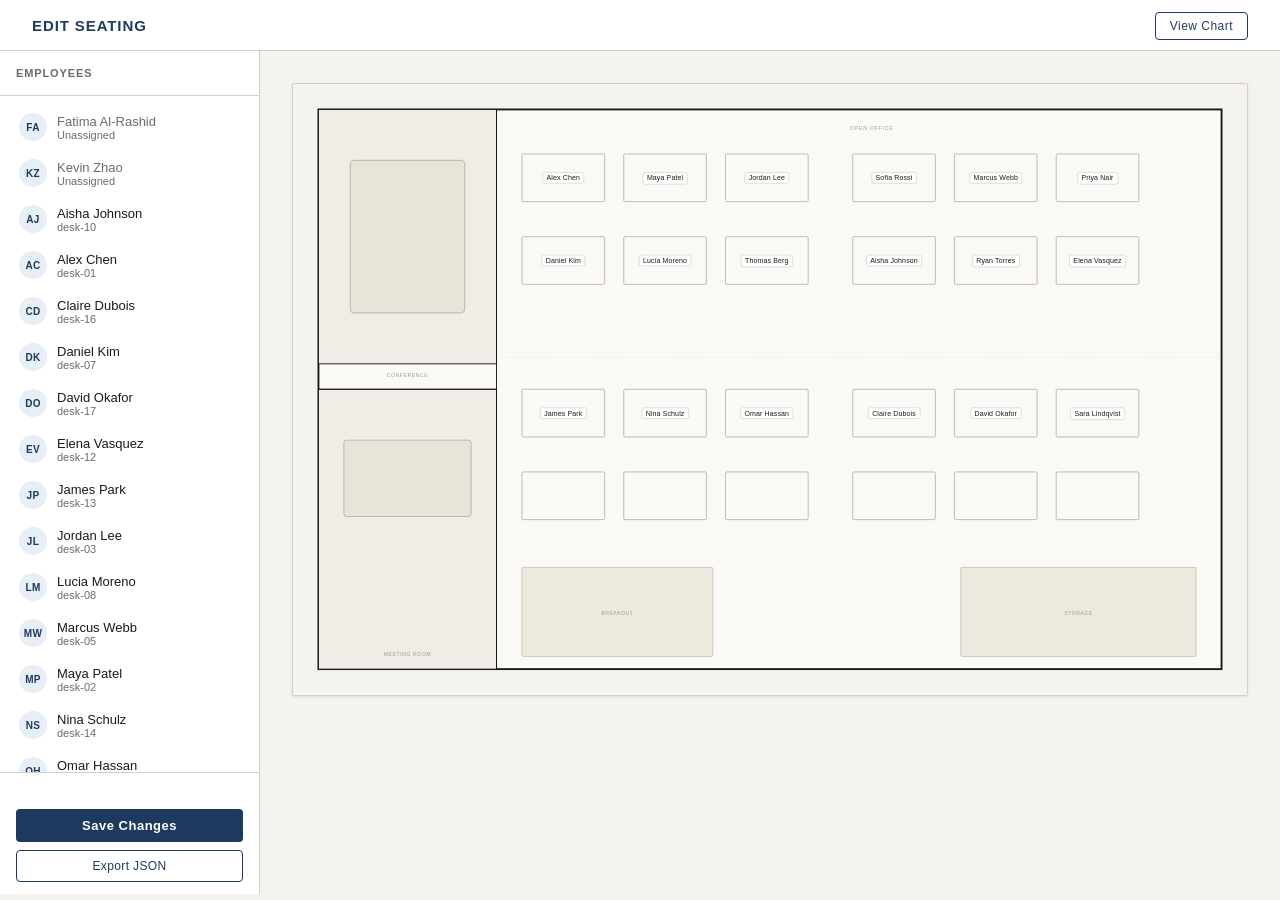
==== admin.html @ 40ccd61c "Initial project: interactive office seating chart SVG floor plan with employee name tags, hover tool" ====
<!DOCTYPE html>
<html lang="en">
<head>
  <meta charset="UTF-8" />
  <meta name="viewport" content="width=device-width, initial-scale=1.0" />
  <title>Edit Seating — Admin</title>
  <link rel="stylesheet" href="style.css" />
</head>
<body>

  <div class="header">
    <div class="header-left">
      <h1>Edit Seating</h1>
    </div>
    <div class="header-right">
      <a href="index.html" class="btn-admin">View Chart</a>
    </div>
  </div>

  <div class="admin-layout">

    <div class="admin-sidebar">
      <div class="admin-sidebar-header">Employees</div>
      <div class="employee-list" id="employee-list"></div>
      <div class="admin-actions">
        <div class="status-msg" id="status-msg"></div>
        <button class="btn-save" id="btn-save">Save Changes</button>
        <button class="btn-export" id="btn-export">Export JSON</button>
      </div>
    </div>

    <div class="admin-map">
      <div id="svg-wrapper"></div>
    </div>

  </div>

  <script src="admin.js"></script>
</body>
</html>
---- style.css ----
/* ── Reset & Base ── */
*, *::before, *::after { box-sizing: border-box; margin: 0; padding: 0; }

:root {
  --bg: #f4f3f0;
  --surface: #ffffff;
  --border: #d4d0c8;
  --text: #1a1a1a;
  --text-muted: #6b6b6b;
  --accent: #1e3a5f;
  --accent-light: #e8eef5;
  --desk-fill: #faf9f6;
  --desk-stroke: #a09a8e;
  --wall: #1a1a1a;
  --tag-bg: rgba(255,255,255,0.92);
  --tag-border: #c8c2b8;
  --shadow-sm: 0 1px 3px rgba(0,0,0,0.10);
  --shadow-md: 0 4px 16px rgba(0,0,0,0.12);
  --radius: 4px;
  --font: -apple-system, BlinkMacSystemFont, 'Segoe UI', sans-serif;
}

body {
  font-family: var(--font);
  background: var(--bg);
  color: var(--text);
  min-height: 100vh;
}

/* ── Header ── */
.header {
  display: flex;
  align-items: center;
  justify-content: space-between;
  padding: 16px 32px;
  background: var(--surface);
  border-bottom: 1px solid var(--border);
  position: sticky;
  top: 0;
  z-index: 100;
}

.header h1 {
  font-size: 15px;
  font-weight: 600;
  letter-spacing: 0.06em;
  text-transform: uppercase;
  color: var(--accent);
}

.btn-admin {
  font-size: 12px;
  font-weight: 500;
  color: var(--accent);
  text-decoration: none;
  padding: 6px 14px;
  border: 1px solid var(--accent);
  border-radius: var(--radius);
  letter-spacing: 0.04em;
  transition: background 0.15s, color 0.15s;
}
.btn-admin:hover {
  background: var(--accent);
  color: #fff;
}

/* ── Chart Container ── */
.chart-container {
  padding: 32px;
  overflow: auto;
}

#svg-wrapper {
  background: var(--surface);
  border: 1px solid var(--border);
  border-radius: 2px;
  box-shadow: var(--shadow-sm);
  display: inline-block;
  min-width: 100%;
}

#svg-wrapper svg {
  display: block;
  width: 100%;
  height: auto;
}

/* ── SVG Floor Plan Styles ── */
.layer-walls path,
.layer-walls rect,
.layer-walls line,
.layer-walls polyline,
.layer-walls polygon {
  stroke: var(--wall);
}

.desk-shape {
  fill: var(--desk-fill);
  stroke: var(--desk-stroke);
  stroke-width: 1;
  cursor: pointer;
  transition: fill 0.15s;
}
.desk-shape:hover,
.desk-shape.active {
  fill: var(--accent-light);
  stroke: var(--accent);
}

/* ── Name Tags (SVG elements) ── */
.name-tag {
  cursor: pointer;
}
.name-tag-bg {
  fill: var(--tag-bg);
  stroke: var(--tag-border);
  stroke-width: 0.8;
}
.name-tag-text {
  font-family: var(--font);
  font-size: 11px;
  font-weight: 500;
  fill: var(--text);
  pointer-events: none;
  letter-spacing: 0.02em;
}
.name-tag:hover .name-tag-bg {
  fill: var(--accent-light);
  stroke: var(--accent);
}
.name-tag:hover .name-tag-text {
  fill: var(--accent);
}

/* ── Room Labels ── */
.room-label {
  font-family: var(--font);
  font-size: 9px;
  fill: #a09a8e;
  letter-spacing: 0.12em;
  text-transform: uppercase;
  font-weight: 400;
  pointer-events: none;
}

/* ── Tooltip ── */
.tooltip {
  position: fixed;
  background: var(--text);
  color: #fff;
  border-radius: 6px;
  padding: 12px 14px;
  display: flex;
  align-items: center;
  gap: 12px;
  pointer-events: none;
  z-index: 999;
  box-shadow: var(--shadow-md);
  max-width: 220px;
  transition: opacity 0.1s;
}
.tooltip.hidden { opacity: 0; }

.tooltip-photo-wrap {
  flex-shrink: 0;
  width: 44px;
  height: 44px;
  border-radius: 50%;
  overflow: hidden;
  background: #444;
  display: flex;
  align-items: center;
  justify-content: center;
}
.tooltip-photo-wrap img {
  width: 100%;
  height: 100%;
  object-fit: cover;
  display: none;
}
.tooltip-photo-wrap img.loaded { display: block; }
.tooltip-initials {
  font-size: 15px;
  font-weight: 600;
  color: #fff;
  letter-spacing: 0.04em;
}

.tooltip-info { flex: 1; min-width: 0; }
.tooltip-name {
  font-size: 13px;
  font-weight: 600;
  white-space: nowrap;
  overflow: hidden;
  text-overflow: ellipsis;
}
.tooltip-title {
  font-size: 11px;
  color: #aaa;
  margin-top: 2px;
  white-space: nowrap;
  overflow: hidden;
  text-overflow: ellipsis;
}
.tooltip-contact {
  font-size: 10px;
  color: #888;
  margin-top: 4px;
}

/* ── Admin Page ── */
.admin-layout {
  display: flex;
  height: calc(100vh - 57px);
}

.admin-sidebar {
  width: 260px;
  flex-shrink: 0;
  background: var(--surface);
  border-right: 1px solid var(--border);
  display: flex;
  flex-direction: column;
  overflow: hidden;
}

.admin-sidebar-header {
  padding: 16px;
  border-bottom: 1px solid var(--border);
  font-size: 11px;
  font-weight: 600;
  letter-spacing: 0.08em;
  text-transform: uppercase;
  color: var(--text-muted);
}

.employee-list {
  overflow-y: auto;
  flex: 1;
  padding: 8px;
}

.employee-item {
  display: flex;
  align-items: center;
  gap: 10px;
  padding: 8px 10px;
  border-radius: var(--radius);
  cursor: grab;
  border: 1px solid transparent;
  transition: background 0.1s, border-color 0.1s;
  font-size: 13px;
  user-select: none;
}
.employee-item:hover { background: var(--bg); border-color: var(--border); }
.employee-item.dragging { opacity: 0.4; }
.employee-item.unassigned { color: var(--text-muted); }

.emp-avatar {
  width: 28px;
  height: 28px;
  border-radius: 50%;
  background: var(--accent-light);
  color: var(--accent);
  display: flex;
  align-items: center;
  justify-content: center;
  font-size: 10px;
  font-weight: 700;
  flex-shrink: 0;
  letter-spacing: 0.03em;
}

.emp-info { min-width: 0; }
.emp-name { font-weight: 500; white-space: nowrap; overflow: hidden; text-overflow: ellipsis; }
.emp-desk { font-size: 11px; color: var(--text-muted); }

.admin-map {
  flex: 1;
  overflow: auto;
  padding: 32px;
  background: var(--bg);
}

.admin-actions {
  padding: 12px 16px;
  border-top: 1px solid var(--border);
  display: flex;
  flex-direction: column;
  gap: 8px;
}

.btn-save {
  width: 100%;
  padding: 9px;
  background: var(--accent);
  color: #fff;
  border: none;
  border-radius: var(--radius);
  font-size: 13px;
  font-weight: 600;
  cursor: pointer;
  letter-spacing: 0.04em;
  transition: background 0.15s;
}
.btn-save:hover { background: #162d4a; }

.btn-export {
  width: 100%;
  padding: 8px;
  background: transparent;
  color: var(--accent);
  border: 1px solid var(--accent);
  border-radius: var(--radius);
  font-size: 12px;
  cursor: pointer;
  letter-spacing: 0.03em;
  transition: background 0.15s;
}
.btn-export:hover { background: var(--accent-light); }

.drop-target { outline: 2px dashed var(--accent); outline-offset: 3px; }
.status-msg {
  font-size: 11px;
  color: #4caf50;
  text-align: center;
  min-height: 16px;
}
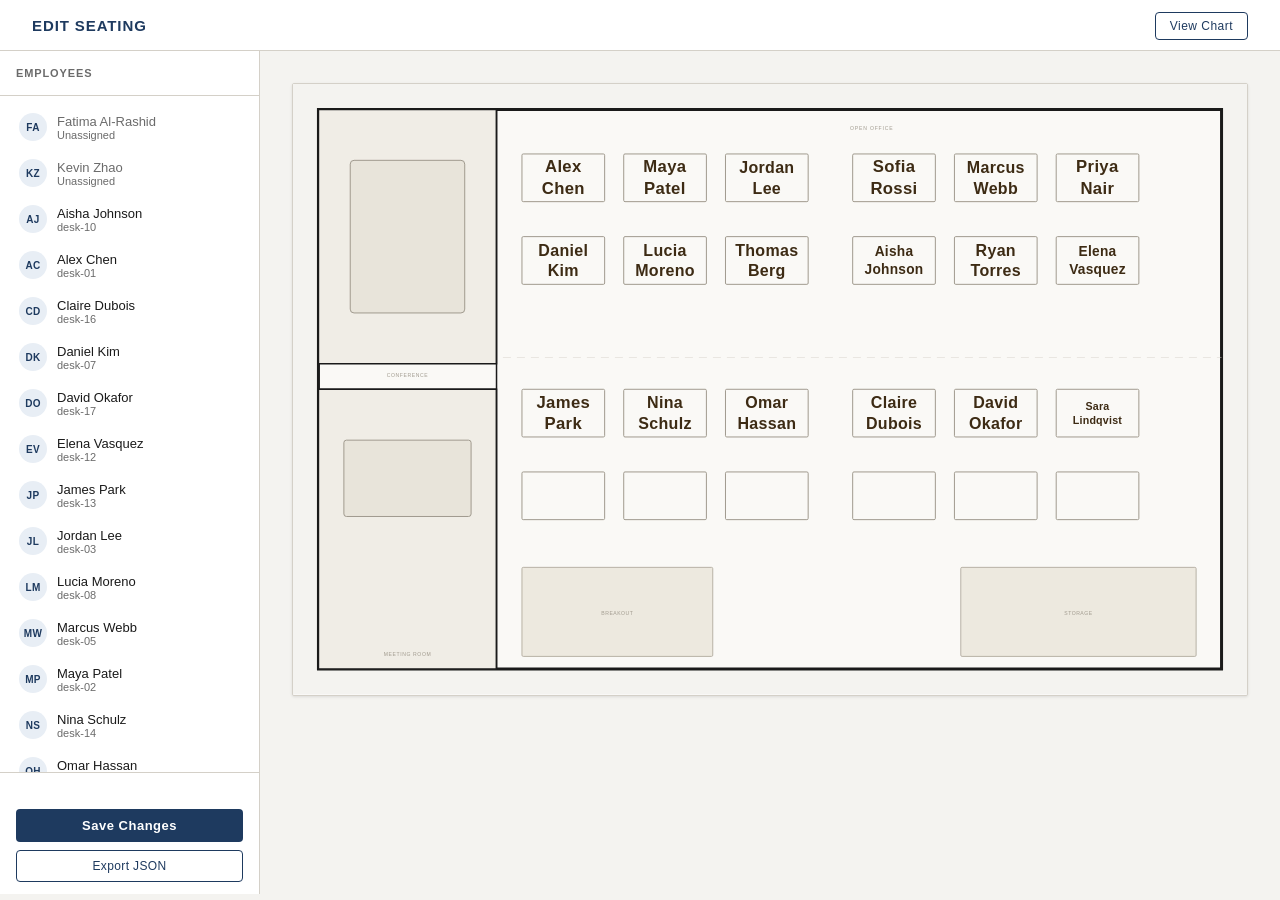
==== commit e7e58ae9: "Improve name tag layout and display - Auto single/two-line names based on desk width - Bold text, re" ====
--- a/admin.html
+++ b/admin.html
@@ -35,6 +35,12 @@
 
   </div>
 
+  <!-- Trash zone — appears during drag -->
+  <div class="trash-zone" id="trash-zone">
+    <span class="trash-icon">&#128465;</span>
+    <span>Drop to unassign</span>
+  </div>
+
   <script src="admin.js"></script>
 </body>
 </html>
--- a/style.css
+++ b/style.css
@@ -86,18 +86,70 @@
 }
 
 /* ── SVG Floor Plan Styles ── */
-.layer-walls path,
-.layer-walls rect,
-.layer-walls line,
-.layer-walls polyline,
-.layer-walls polygon {
-  stroke: var(--wall);
+
+/* Fix Rhino SVG export: strokes are tiny in a huge coordinate space.
+   vector-effect: non-scaling-stroke makes stroke-width pixel-based. */
+#svg-wrapper svg path,
+#svg-wrapper svg line,
+#svg-wrapper svg polyline,
+#svg-wrapper svg rect,
+#svg-wrapper svg circle,
+#svg-wrapper svg ellipse {
+  vector-effect: non-scaling-stroke;
+}
+
+/* Walls */
+#svg-wrapper #walls path,
+#svg-wrapper #walls line,
+#svg-wrapper #walls polyline,
+#svg-wrapper #walls rect {
+  stroke: rgb(70, 70, 70);
+  stroke-width: 0.2px;
+}
+
+/* Columns */
+#svg-wrapper #columns path,
+#svg-wrapper #columns rect {
+  stroke: rgb(160, 160, 160);
+  stroke-width: 2px;
+  fill: rgb(160, 160, 160);
+}
+
+/* Desks */
+#svg-wrapper #employeedesk path,
+#svg-wrapper #employeedesk rect,
+#svg-wrapper #employeedesk polyline {
+  stroke: #6b6560;
+  stroke-width: 1px;
+  fill: #faf9f6;
+}
+
+/* Furniture — lighter */
+#svg-wrapper #furniture path,
+#svg-wrapper #furniture rect,
+#svg-wrapper #furniture line,
+#svg-wrapper #furniture polyline,
+#svg-wrapper #furniture circle,
+#svg-wrapper #furniture ellipse {
+  stroke: #b0aa9e;
+  stroke-width: 0.75px;
+  fill: none;
+}
+
+/* Chairs — lightest */
+#svg-wrapper #Chairs path,
+#svg-wrapper #Chairs line,
+#svg-wrapper #Chairs polyline,
+#svg-wrapper #Chairs circle,
+#svg-wrapper #Chairs ellipse {
+  stroke: #c8c2b8;
+  stroke-width: 0.5px;
+  fill: none;
 }
 
 .desk-shape {
   fill: var(--desk-fill);
   stroke: var(--desk-stroke);
-  stroke-width: 1;
   cursor: pointer;
   transition: fill 0.15s;
 }
@@ -110,26 +162,23 @@
 /* ── Name Tags (SVG elements) ── */
 .name-tag {
   cursor: pointer;
+  transform-box: fill-box;
+  transform-origin: center;
+  transition: transform 0.18s ease;
+}
+.name-tag:hover {
+  transform: scale(1.18);
 }
 .name-tag-bg {
-  fill: var(--tag-bg);
-  stroke: var(--tag-border);
-  stroke-width: 0.8;
+  fill: transparent;
+  stroke: none;
+  pointer-events: all;
 }
 .name-tag-text {
-  font-family: var(--font);
-  font-size: 11px;
-  font-weight: 500;
-  fill: var(--text);
+  font-weight: 700;
+  fill: #3d2b14;
   pointer-events: none;
   letter-spacing: 0.02em;
-}
-.name-tag:hover .name-tag-bg {
-  fill: var(--accent-light);
-  stroke: var(--accent);
-}
-.name-tag:hover .name-tag-text {
-  fill: var(--accent);
 }
 
 /* ── Room Labels ── */
@@ -320,6 +369,47 @@
 .btn-export:hover { background: var(--accent-light); }
 
 .drop-target { outline: 2px dashed var(--accent); outline-offset: 3px; }
+
+/* ── Trash Zone ── */
+.trash-zone {
+  position: fixed;
+  bottom: 32px;
+  right: 32px;
+  display: none;
+  align-items: center;
+  gap: 8px;
+  padding: 12px 20px;
+  background: #fff;
+  border: 2px dashed #c0392b;
+  border-radius: 8px;
+  color: #c0392b;
+  font-size: 13px;
+  font-weight: 500;
+  z-index: 500;
+  pointer-events: all;
+  transition: background 0.15s, border-color 0.15s;
+}
+.trash-zone.visible { display: flex; }
+.trash-zone.over {
+  background: #fdecea;
+  border-color: #922b21;
+  color: #922b21;
+}
+.trash-icon { font-size: 18px; }
+
+.drag-label {
+  position: fixed;
+  background: var(--accent);
+  color: #fff;
+  padding: 5px 12px;
+  border-radius: 4px;
+  font-size: 12px;
+  font-weight: 500;
+  pointer-events: none;
+  z-index: 1000;
+  white-space: nowrap;
+  box-shadow: 0 2px 8px rgba(0,0,0,0.2);
+}
 .status-msg {
   font-size: 11px;
   color: #4caf50;
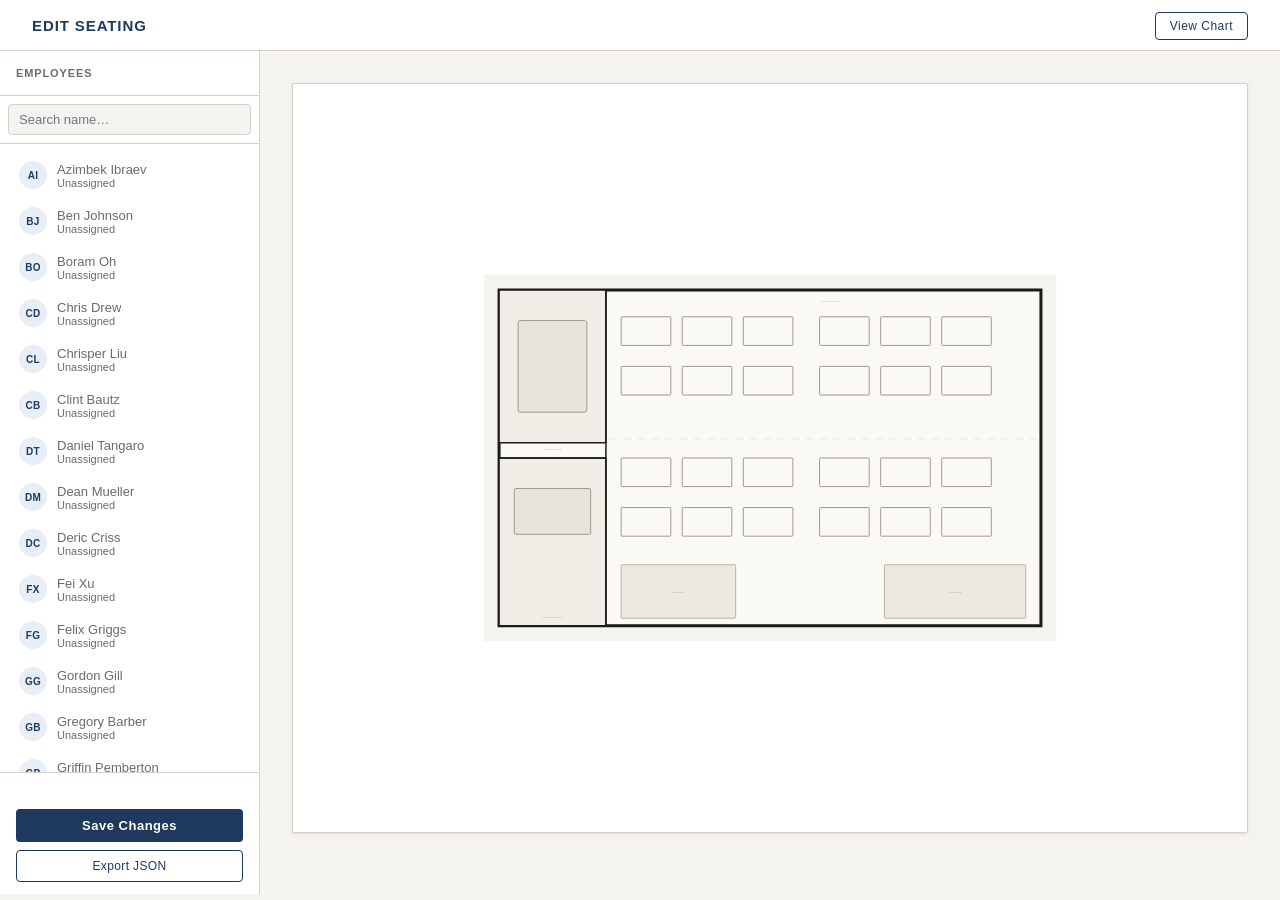
==== commit d10fd86f: "Add search bar to admin sidebar employee list Co-Authored-By: Claude Sonnet 4.6 <noreply@anthropic.c" ====
--- a/admin.html
+++ b/admin.html
@@ -21,6 +21,9 @@
 
     <div class="admin-sidebar">
       <div class="admin-sidebar-header">Employees</div>
+      <div class="admin-search">
+        <input type="text" id="employee-search" placeholder="Search name…" autocomplete="off" />
+      </div>
       <div class="employee-list" id="employee-list"></div>
       <div class="admin-actions">
         <div class="status-msg" id="status-msg"></div>
--- a/style.css
+++ b/style.css
@@ -85,6 +85,15 @@
   height: auto;
 }
 
+/* ── Room label text — same font as name tags ── */
+#svg-wrapper svg > text {
+  font-family: Arial, sans-serif;
+  text-transform: uppercase;
+  transform: scale(0.75);
+  transform-box: fill-box;
+  transform-origin: center;
+}
+
 /* ── SVG Floor Plan Styles ── */
 
 /* Fix Rhino SVG export: strokes are tiny in a huge coordinate space.
@@ -167,7 +176,7 @@
   transition: transform 0.18s ease;
 }
 .name-tag:hover {
-  transform: scale(1.18);
+  transform: scale(1.7);
 }
 .name-tag-bg {
   fill: transparent;
@@ -193,27 +202,37 @@
 }
 
 /* ── Tooltip ── */
+#last-updated {
+  position: fixed;
+  bottom: 14px;
+  right: 18px;
+  font-size: 11px;
+  color: var(--text-muted);
+  font-family: Arial, sans-serif;
+  pointer-events: none;
+}
+
 .tooltip {
   position: fixed;
   background: var(--text);
   color: #fff;
-  border-radius: 6px;
-  padding: 12px 14px;
-  display: flex;
-  align-items: center;
-  gap: 12px;
+  border-radius: 5px;
+  padding: 7px 10px;
+  display: flex;
+  align-items: center;
+  gap: 8px;
   pointer-events: none;
   z-index: 999;
   box-shadow: var(--shadow-md);
-  max-width: 220px;
+  max-width: 180px;
   transition: opacity 0.1s;
 }
 .tooltip.hidden { opacity: 0; }
 
 .tooltip-photo-wrap {
   flex-shrink: 0;
-  width: 44px;
-  height: 44px;
+  width: 32px;
+  height: 32px;
   border-radius: 50%;
   overflow: hidden;
   background: #444;
@@ -229,7 +248,7 @@
 }
 .tooltip-photo-wrap img.loaded { display: block; }
 .tooltip-initials {
-  font-size: 15px;
+  font-size: 11px;
   font-weight: 600;
   color: #fff;
   letter-spacing: 0.04em;
@@ -237,24 +256,24 @@
 
 .tooltip-info { flex: 1; min-width: 0; }
 .tooltip-name {
-  font-size: 13px;
+  font-size: 12px;
   font-weight: 600;
   white-space: nowrap;
   overflow: hidden;
   text-overflow: ellipsis;
 }
 .tooltip-title {
-  font-size: 11px;
+  font-size: 10px;
   color: #aaa;
-  margin-top: 2px;
+  margin-top: 1px;
   white-space: nowrap;
   overflow: hidden;
   text-overflow: ellipsis;
 }
 .tooltip-contact {
-  font-size: 10px;
+  font-size: 9px;
   color: #888;
-  margin-top: 4px;
+  margin-top: 3px;
 }
 
 /* ── Admin Page ── */
@@ -281,6 +300,28 @@
   letter-spacing: 0.08em;
   text-transform: uppercase;
   color: var(--text-muted);
+}
+
+.admin-search {
+  padding: 8px;
+  border-bottom: 1px solid var(--border);
+}
+
+.admin-search input {
+  width: 100%;
+  padding: 7px 10px;
+  border: 1px solid var(--border);
+  border-radius: var(--radius);
+  font-size: 13px;
+  font-family: var(--font);
+  background: var(--bg);
+  color: var(--text);
+  outline: none;
+}
+
+.admin-search input:focus {
+  border-color: var(--accent);
+  background: #fff;
 }
 
 .employee-list {
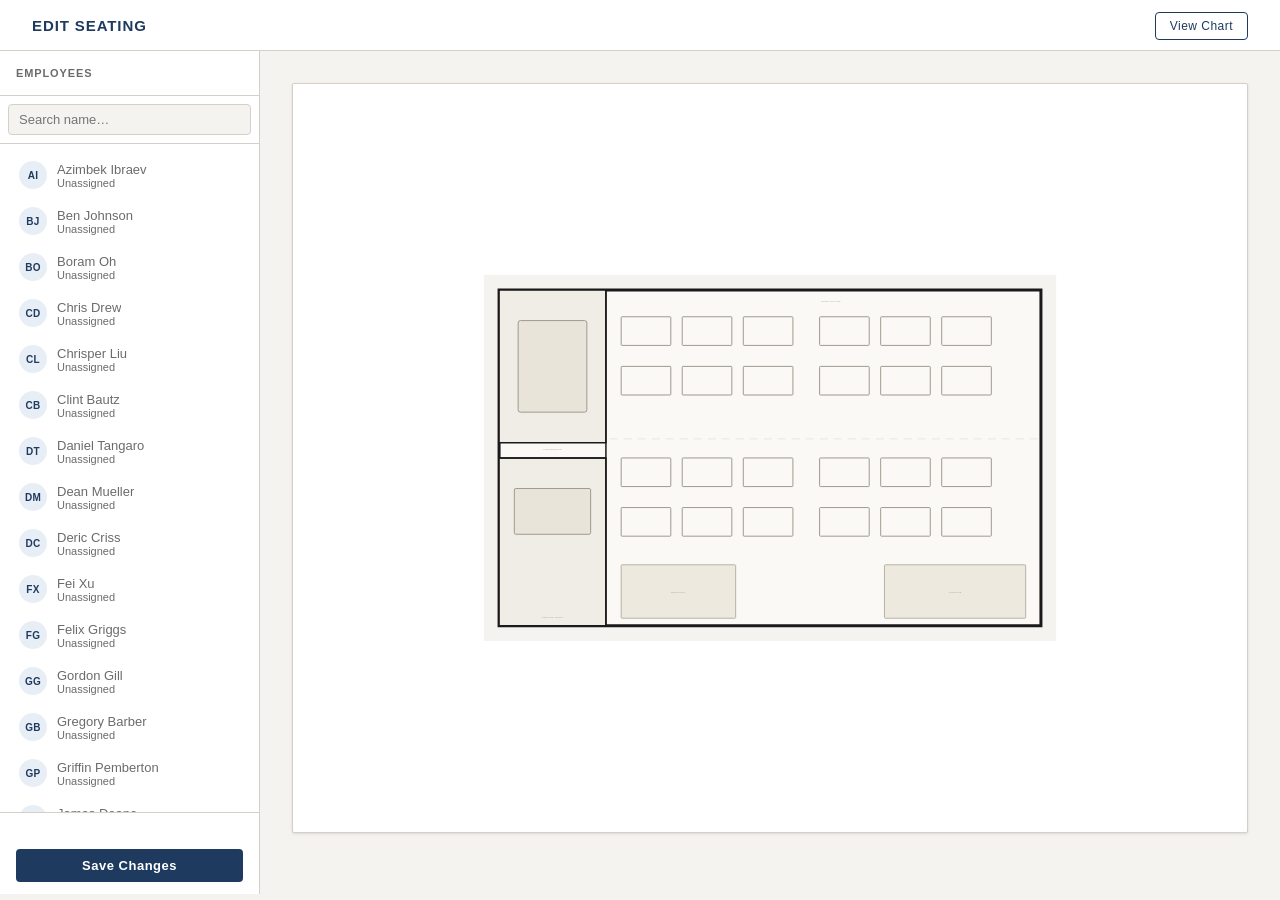
==== commit e781cc93: "Remove Export JSON button from admin page Co-Authored-By: Claude Opus 4.6 (1M context) <noreply@anth" ====
--- a/admin.html
+++ b/admin.html
@@ -28,7 +28,6 @@
       <div class="admin-actions">
         <div class="status-msg" id="status-msg"></div>
         <button class="btn-save" id="btn-save">Save Changes</button>
-        <button class="btn-export" id="btn-export">Export JSON</button>
       </div>
     </div>
 
@@ -44,6 +43,27 @@
     <span>Drop to unassign</span>
   </div>
 
+  <!-- Employee edit popup -->
+  <div class="emp-modal-overlay" id="emp-modal-overlay">
+    <div class="emp-modal">
+      <div class="emp-modal-header">
+        <span class="emp-modal-title" id="emp-modal-name"></span>
+        <button class="emp-modal-close" id="emp-modal-close">&times;</button>
+      </div>
+      <div class="emp-modal-body">
+        <label class="emp-modal-label">Title</label>
+        <input type="text" class="emp-modal-input" id="emp-modal-title-input" />
+        <label class="emp-modal-label">Email</label>
+        <input type="text" class="emp-modal-input" id="emp-modal-email-input" />
+        <label class="emp-modal-label">Profile URL</label>
+        <input type="text" class="emp-modal-input" id="emp-modal-url-input" placeholder="Paste Synthesis profile URL…" />
+      </div>
+      <div class="emp-modal-footer">
+        <button class="btn-save" id="emp-modal-save">Save</button>
+      </div>
+    </div>
+  </div>
+
   <script src="admin.js"></script>
 </body>
 </html>
--- a/style.css
+++ b/style.css
@@ -290,6 +290,7 @@
   display: flex;
   flex-direction: column;
   overflow: hidden;
+  max-height: 100%;
 }
 
 .admin-sidebar-header {
@@ -345,6 +346,26 @@
 .employee-item:hover { background: var(--bg); border-color: var(--border); }
 .employee-item.dragging { opacity: 0.4; }
 .employee-item.unassigned { color: var(--text-muted); }
+
+.emp-edit-btn {
+  margin-left: auto;
+  flex-shrink: 0;
+  width: 24px;
+  height: 24px;
+  border: 1px solid var(--border);
+  border-radius: var(--radius);
+  background: var(--surface);
+  color: var(--text-muted);
+  cursor: pointer;
+  font-size: 12px;
+  display: flex;
+  align-items: center;
+  justify-content: center;
+  opacity: 0;
+  transition: opacity 0.15s, background 0.15s;
+}
+.employee-item:hover .emp-edit-btn { opacity: 1; }
+.emp-edit-btn:hover { background: var(--accent-light); color: var(--accent); }
 
 .emp-avatar {
   width: 28px;
@@ -457,3 +478,89 @@
   text-align: center;
   min-height: 16px;
 }
+
+/* ── Employee Edit Modal ── */
+.emp-modal-overlay {
+  display: none;
+  position: fixed;
+  inset: 0;
+  background: rgba(0,0,0,0.35);
+  z-index: 600;
+  align-items: center;
+  justify-content: center;
+}
+.emp-modal-overlay.visible { display: flex; }
+
+.emp-modal {
+  background: var(--surface);
+  border-radius: 8px;
+  box-shadow: 0 8px 32px rgba(0,0,0,0.18);
+  width: 360px;
+  max-width: 90vw;
+}
+
+.emp-modal-header {
+  display: flex;
+  align-items: center;
+  justify-content: space-between;
+  padding: 16px 20px;
+  border-bottom: 1px solid var(--border);
+}
+
+.emp-modal-title {
+  font-size: 15px;
+  font-weight: 600;
+  color: var(--text);
+}
+
+.emp-modal-close {
+  background: none;
+  border: none;
+  font-size: 22px;
+  color: var(--text-muted);
+  cursor: pointer;
+  line-height: 1;
+  padding: 0 4px;
+}
+.emp-modal-close:hover { color: var(--text); }
+
+.emp-modal-body {
+  padding: 16px 20px;
+  display: flex;
+  flex-direction: column;
+  gap: 6px;
+}
+
+.emp-modal-label {
+  font-size: 11px;
+  font-weight: 600;
+  color: var(--text-muted);
+  text-transform: uppercase;
+  letter-spacing: 0.06em;
+  margin-top: 4px;
+}
+
+.emp-modal-input {
+  width: 100%;
+  padding: 7px 10px;
+  border: 1px solid var(--border);
+  border-radius: var(--radius);
+  font-size: 13px;
+  font-family: var(--font);
+  background: var(--bg);
+  color: var(--text);
+  outline: none;
+}
+.emp-modal-input:focus {
+  border-color: var(--accent);
+  background: #fff;
+}
+.emp-modal-input[readonly] {
+  color: var(--text-muted);
+  cursor: default;
+}
+
+.emp-modal-footer {
+  padding: 12px 20px;
+  border-top: 1px solid var(--border);
+}
